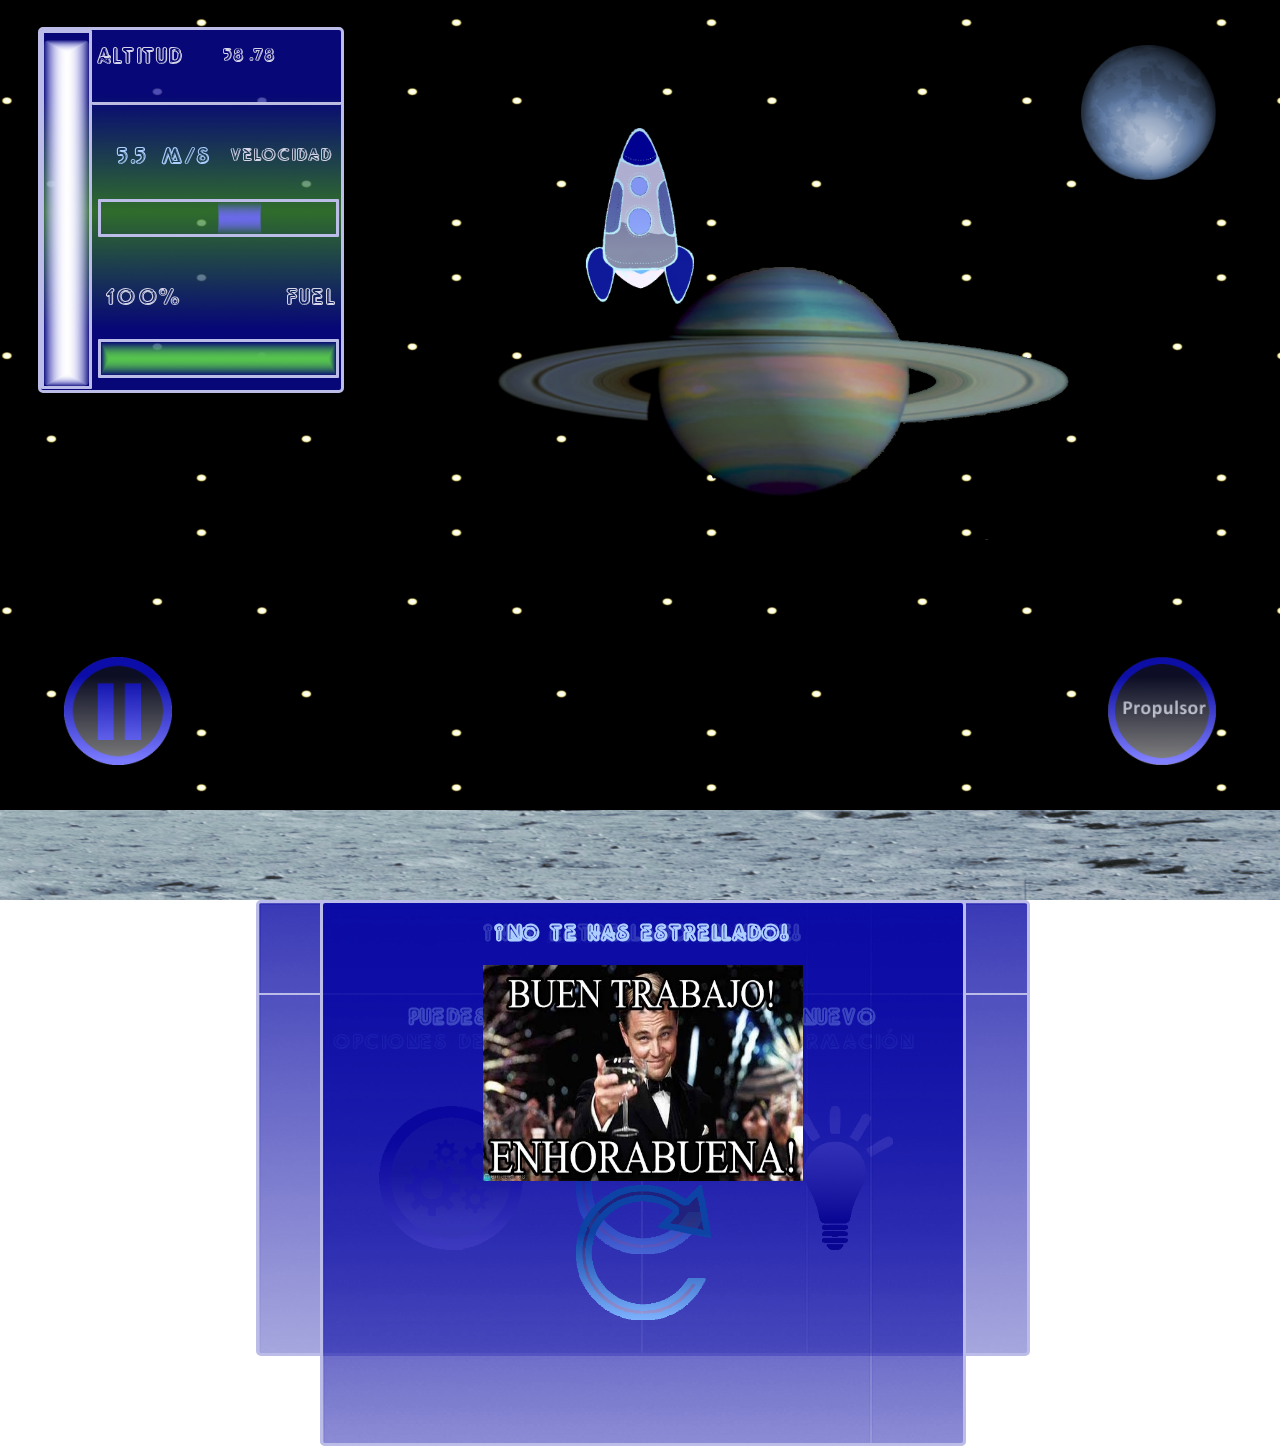
==== versionDesarrolloJS/index.html @ 4b64cf23 "Version con JS, de momento no tiene version Vertical" ====
<!DOCTYPE html>
<!-- Página principal de la aplicación-->
<html>
	<head>
		<!-- Información en la cabezera -->
		<title>Lunar Lander</title>
        <meta charset="UTF-8">
		<!-- La siguiente linea linca la página con la hoja CSS -->
		<link rel="stylesheet" href="css/horizontal.css">
        <!-- La siguiente linea linca la página con la hoja CSS -->
        <script src="js/js.js" language="javascript" type="text/javascript"></script>
        <!-- La siguiente linea permite poner acentos en la página-->
		<meta name="description" content="Videojuego Lunar Lander de Jesús Martínez, proyecto de Lenguaje de marcas del Ciclo Formativo Dual en el IES Borja Moll."/>
        <!-- La siguiente linea pone el icono que hay en el navegador-->
        <link rel="icon" type="img/png" href="img/favicon.ico"/>
	</head>
	<body>
        <div id="panelBloqueadoFantasma">
        </div>
		<!--Empieza composicion fondo-->
    		<div id="fondo" alt="fondo"></div>
    		<div id="suelo" alt="suelo"></div>
            <img id="planeta" src="img/planeta.png" alt="planeta">
            <img id="luna" src="img/luna.png" alt="luna">
		<!--Fin composición fondo-->
        <!--Empieza todo lo referente a pausar el juego-->
            <img onclick="pausarJuego();" class="giro" id="imgContenedorPausa" src="img/pausa.png" alt="pausa">
            <div id="menuPausa" class="oculto">
                <!--Cabezera con el titulo del menú-->
                <div id="menuPausaCabecera">
                    <div id="miniTitulo">
                        <span id="spanTituloPausa">Menú de Pausa</span>
                    </div>
                </div>                     
                <!--Div izquierdo, opciones de reinicio y continuar jugando-->
                <div id="pausaIzquierda">
                    <div id="pausaHoverIzquierda">
                    </div>
                    <!--Titulo izquierdo-->
                    <div class="titulosSubcategorias">
                        <span id="opcionesJuego" class="letrasSubcategorias">Opciones de juego</span>
                    </div>
                    <!--Div que contiene las opciones desplegadas-->
                    <div class="contenedorOpcionesPausa">
                        <!--Imagen que te da a elegir-->
                        <img onmouseover="engranajeHover()" onmouseout="engranajeOut()" onclick="desplegarEngranaje();" id="engranaje" class="imagenesSubcategorias" src="img/engranaje.png" alt="engranaje">
                        <!--Imagenes que aparecen depues de elegir-->
                        <img onmouseover="engranajeHover()" onmouseout="engranajeOut()" onclick="reanudar();" id="reanudar" class="imagenesSeleccion" src="img/play.png" alt="play">
                        <a href="about.html"><img onmouseover="engranajeHover()" onmouseout="engranajeOut()" onclick="about();" id="jsAbout" class="imagenesSeleccion" src="img/about.png" alt="informacion"></a>
                    </div>
                </div>
                <!--Linea divisoria-->
                <!--Div derecho, información e instrucciones-->
                <div id="pausaDerecha">
                    <div id="pausaHoverDerecha">
                    </div>
                    <!--Titulo derecho-->
                    <div class="titulosSubcategorias">
                        <span id="opcionesInformacion" class="letrasSubcategorias">Información</span>
                    </div>
                    <!--Div que contiene las opciones desplegadas-->
                    <div class="contenedorOpcionesPausa">
                        <!--Imagen que te da a elegir-->
                        <img onmouseover="bombillaHover()" onmouseout="bombillaOut()" onclick="desplegarBombilla();" id="bombilla" class="imagenesSubcategorias" src="img/bombilla.png" alt="bombilla">
                        <!--Imagenes que aparecen depues de elegir-->
                        <a href="instrucciones.html"><img onmouseover="bombillaHover()" onmouseout="bombillaOut()" id="instrucciones" class="imagenesSeleccion" src="img/instrucciones.png" alt="instrucciones"></a>
                        <img onmouseover="bombillaHover()" onmouseout="bombillaOut()" onclick="reiniciarJuego();" id="reiniciar" class="imagenesSeleccion" src="img/reinicio.png" alt="reinicio">
                    </div>
                </div>
            </div>
        <!--Termina todo lo referente a pausar el juego-->
        <!--Empiezan los menus de final de partida-->
            <div id="perdido" class="ocultoPerdido" >
                <h2>¡Has estrellado la nave!</h2><br>
                <h3>Puedes volver a intentarlo de nuevo</h3>
                <p> Intentos realizados: </p> <span id="intentos">0</span></b><br>
                <img onclick="reiniciarJuego();" class="giro" id="imgReinicio" src="img/reinicio.png" alt="reinicio">
            </div>
            <div id="ganado" class="ocultoGanado">
                <h2>¡No te has estrellado!</h2>
                <img id="enhorabuena" src="img/enhorabuena.png"><br>
                <img onclick="reiniciarJuego();" class="giro" id="imgReinicio" src="img/reinicio.png" alt="reinicio">
            </div>
        <!--Terminan los menus de final de partida-->
        <!--Empieza panel información-->
            <div id="panel">
            
                <div id="divBarraAltitud">
                    <img id="barraAltitud" src="img/barraAltitud.png">
                </div>
                <div id="divTextoAltitud">
                    <div id="letraPanelAltitud">ALTITUD</div>
                    <div id="altitudActual">0</div>
                </div>
                <div id="divVelocidad">
                    <div id="letraPanelVelocidad">VELOCIDAD</div>
                    <div id="velocidadActual">
                        <div class="separador"> <!--Funcionan como separadores, de forma que no vibren los elementos por el cambio de numeros -->
                            <span id="ms">0</span>
                        </div>
                        <div class="separador"> <!--Funcionan como separadores, de forma que no vibren los elementos por el cambio de numeros -->
                            <span>m/s</span>
                        </div>
                    </div>
                    <div id ="divBarraVelocidad">
                        <div id="divVelocidadNegativa"><img class="imgBarra" id="velocidadNegativa" src="img/barraNeg.png"></div>
                        <div id="divVelocidadPositiva"><img class="imgBarra" id="velocidadPositiva" src="img/barra.png"></div>
                          <!-- IDEA, el centro es 0, a la derecha vel. positiva e izquierda vel. negativa, con colores diferentes-->
                    </div>  
                </div>
                <div id="divFuel">
                    <div id="letraPanelFuel">FUEL</div> <!-- Letras de fuel -->
                    <div id="fuelDoble">
                        <!--<div id="fuelActual">-->
                        <div class="separador">
                            <span id="fuelActual">100</span>
                        </div>
                        <div class="separador">
                            <span>%</span>
                        </div>
                    </div>
                    <div id="divBarraFuel">
                        <img id="barraFuel" src="img/barraFuel.png">
                    </div>
                </div>
            </div>
        <!--Termina panel informacion-->
        <div id="divNave">
            <img id="nave" src="img/gifOff.gif" alt="nave">
        </div>
        <a href="#" onmousedown="propulsar()" onmouseup="noPropulsar()"><img class="giro" id="imgPropulsor" src="img/propulsor.png" alt="propulsor"></a>
	</body>
</html>
---- versionDesarrolloJS/css/horizontal.css ----
/* Versión horizontal de la aplicación */
/*Empieza la composición del fondo*/
    html,body{
    	margin: 0px;
    	padding: 0px;
        overflow: hidden;
    }
    #suelo{
    	background-image: url("../img/suelo.png");
    	position: absolute;
    	background-repeat: no-repeat;
    	bottom: 0px;
    	height: 10%;
    	width: 100%;
    	min-height: 10%;
        z-index: 2;
    	}
    #fondo{
    	background-image: url("../img/fondoRepeat.png");
    	position: absolute;
    	background-repeat;
    	top:0px;
    	height: 100%;
    	width: 100%;
    	}
    #planeta{
    	position: fixed;
        height: 35%;
    	top: 25%;
    	right: 15%;
        display: block;
    }
    #luna           {
    	position: absolute;
    	height:15%;
    	top:5%;
    	right: 5%;
    }
/*Fin la composición del fondo*/
/*Empieza el panel de Informacion*/
    /*Globales para informacion*/
        #panel{
        	position: fixed;
            background-image: url("../img/fondoPanel.png");
            background-size: 100%;
            background-position: center;
            border-radius: 5px;
            border: 3px solid #bcbce8;
        	top: 3%;
        	left: 3%;
            width: 35%;
            height: 40%;
            max-width: 300px;
            -moz-filter: grayscale(100%);
            min-width: 250px;
        }
        #panelBloqueadoFantasma{
            position: fixed;
            top: 0;
            left: 0;
            width: 100%;
            height: 100%;
            display: none;
            z-index: 5;
            opacity: 0.5;
            background-color: black;
        }
        /*#panelBloqueadoFantasma{
            position: absolute;
            border: 3px;
            border-radius: 5px solid;
            width: 100%;
            height: 100%;
            display: none;
            z-index: 3;
            opacity: 0.5;
            background-color: grey;
            min-width: 20%;
        }*/
        .caja{
            position: relative;
            padding-left: 25%;
            height: 33%;
            width: 75%;
        }
        .letraPanel{
            text-align: center;
            position: relative;
            font-family: 'neon2';
            font-size: 25px;
            color: #d6d6e8;
        }
        .imgBarra{
            position: relative;
            width: 100%;
            height: 100%;
        }
        #barraFuel{
            position: relative;
            width: 100%;
            height: 100%;
        }
        .separador{         /*El separador que evita que vibren los elementos*/
            position: relative;
            float: left;
            width: 49%;
            height: 100%;
        }
    /*Empieza la altitud */
        #divTextoAltitud{
            position: absolute;
            top: 0;
            right: 0;
            width: 83%;
            height: 20%;
            border-radius: 1px;
            border-bottom: 3px solid #bcbce0;
        }
        #divBarraAltitud{
            position: absolute;
            padding-bottom: 0px;
            width: 15%;
            height: 98%;
            border-radius: 1px;
            border: 3px solid #bcbce8;
        }
        #barraAltitud{
            position: absolute;
            bottom: 0;
            text-align: left;
            width: 100%;
            max-height: 100%;
            height: 100%;
            border-radius: 5px;
            border-bottom: 10px;
        }
        #letraPanelAltitud{
            text-align: left;
            padding-left: 5px;
            position: relative;
            float: left;
            width: 45%;
            font-family: 'neon2';
            font-size: 25px;
            color: #d6d6e8;
            padding-top: 7%;
        }
        #altitudActual{
            position: relative;
            float: right;
            width: 47%;
            font-family: 'neon2';
            font-size: 20px;
            color: #d6d6e8;
            padding-top: 7%;
        }
    /*Termina la altitud*/
    /*Empieza la velocidad*/
        #divVelocidad{
            position: absolute;
            bottom: 40%;
            right: 0;
            width: 78.5%;
            height: 30%;
            border-radius: 4px;
            box-sizing: border-box;
        }
        #divBarraVelocidad{
            position: absolute;
            bottom: 8%;
            right: 1%;
            width: 100%;
            height: 30%;
            border-radius: 1px;
            border: 3px solid #bcbce8;
            line-height: 0;
            font-size: 0;
        }

        #divVelocidadPositiva, #divVelocidadNegativa{
            width: 50%;
            height: 100%;
            display: inline-block;
        }
        #velocidadNegativa, #velocidadPositiva{
            width: 0%;
            max-width: 100%;
        }
        #velocidadNegativa{
            float: right;
        }

        #letraPanelVelocidad{
            text-align: right;
            padding-right: 9px;
            float: right;
            width: 45%;
            font-family: 'neon2';
            font-size: 20px;
            color: #d6d6e8;
            padding-top: 4%;
        }
        #velocidadActual{
            width: 47%;
            margin-left: 0;
            font-family: 'neon2';
            font-size: 20px;
            color: #d6d6e8;
            padding-top: 4%;
        }
    /*Termina la velocidad*/
    /*Empieza el fuel*/
        #divFuel{
            position: absolute;
            bottom: 1%;
            right: 0;
            width: 78.5%;
            height: 30%;
            border-radius: 4px;
        }
        #divBarraFuel{
            position: absolute;
            bottom: 8%;
            right: 1%;
            width: 100%;
            height: 30%;
            border-radius: 1px;
            border: 3px solid #bcbce8;
        }
        #letraPanelFuel{
            text-align: right;
            padding-right: 5px;
            float: right;
            width: 45%;
            font-family: 'neon2';
            font-size: 25px;
            color: #d6d6e8;
            padding-top: 4%;
        }
        #fuelDoble{
            text-align: left;
            width: 45%;
            font-family: 'neon2';
            font-size: 25px;
            color: #d6d6e8;
            padding-top: 4%;
        }
    /*Termina el fuel*/
/*Termina el panel de Informacion*/
/*Empieza todo lo referente a pausar el juego*/
        /*Imagen que genera el despliegue menuPausa*/
        #imgContenedorPausa{        
            position: absolute;
            height: 12%;
            bottom: 15%;
            left: 5%;
            display: block;
            z-index: 20;
        }
        /*Imagen que despliega menuPausa*/
        #menuPausa{
            background-image: url("../img/fondoMenu.png");
            text-align: center;
            position: absolute;
            width: 60%;
            height: 50%;
            left: 20%;
            top: 15%;
            border-radius: 5px;
            border: 3px solid #bcbce8;
            /*display: none; /*block / none*/
            z-index: 6;
            transition: all 1s ease;
            animation-delay: 2s;
        }
        #menuPausa.oculto{
            top: 100%; 
        }
        /*Contenedor izquierdo general*/
        #pausaIzquierda{
            position: absolute;
            display: inline-block;
            background-color: none;
            opacity: 1;
            height: 80%;
            width: 50%;
            left: 0;
        }
        /*Contenedor derecho general*/
        #pausaDerecha{
            position: absolute;
            display: inline-block;
            height: 80%;
            width: 50%;
            right: 0;
            border-left-width: thick;
            border-left: 2px solid #bcbce8;
        }
        #pausaHoverDerecha{
            position: absolute;
            width: 100%;
            height: 100%;
            z-index: 2;
            display: none;
            margin: auto;
        }
        #pausaHoverIzquierda{
            position: absolute;
            width: 100%;
            height: 100%;
            background-color: white;
            opacity: 0.2;
            z-index: 2;
            display: none;
            margin: auto;
        }
        /*Ids y Clases globales a menuPausa*/
            #menuPausaCabecera{
                position: relative;
                width: 100%;
                height: 20%;
                border-bottom-width: thick;
                border-bottom: 2px solid #bcbce8;
            }
            #miniTitulo{
                position: absolute;
                width: 100%;
                padding-top: 3%;
            }
            #spanTituloPausa{
                font-family: 'neon2';
                color: #adcfff;
                text-align: center;
                font-size: 25px;
                letter-spacing: 1px;
            }
            #hr {
                position: absolute;
                left: 50%;
                top: 20%;
                width:2px;
                z-index: 7;
                height:81%;
                background-color: #bcbce8;
                /*transition: 1s ease-in-out;
                display: block;*/
            }
            .titulosSubcategorias{
                position: relative;
                display: inline-block;
                height: 10%;
                width: 100%;
                margin-top: 10%;
            
            }
            .letrasSubcategorias{
                font-family: 'neon2';
                color: #adcfff;
                text-align: center;
                font-size: 23px;
                letter-spacing: 1px;
            }
            .contenedorOpcionesPausa{
                position: relative;
                display: inline-block;
                text-align: center;
                width: 96%;
                height: 80%;
                right: 0;
                bottom: 0;
            }
            .imagenesSubcategorias, .imagenesSeleccion{
                height: 50%;
                margin-top: 10%;
                z-index: 7;
                display: inline-block; /*none , block*/
                transition: 0.5s;
            }
            .imagenesSubcategorias:hover, .imagenesSeleccion:hover {
                height: 55%;
                transform: translate(0%, -5%);
            }
            .imagenesSeleccion{
                height: 50%;
                margin-top: 10%;
                z-index: 7;
                display: none; /*none , block*/
                transition: 0.5s;
            }
        /*Div izquierdo, opciones de reinicio y continuar jugando*/
/*Termina todo lo referente a pausar el juego*/
/*Empiezan los objetos de la pantalla */
    #divNave{
        position: fixed;
        text-align: center;
        top: 5%;
        width: 100%;
        height: 20%;
        z-index: 3;
    }
    #nave{
    	height: 100%;
    }
    #imgPropulsor{
        position: absolute;
        height: 12%;
        bottom: 15%;
        right: 5%;
        z-index: 4;
    }
/*Terminan los objetos de la pantalla*/
/*Empieza los menus de fin de partida*/
    #ganado{
        background-image: url("../img/fondoMenu.png");
        text-align: center;
        position: absolute;
        border-radius: 5px;
        border: 3px solid #bcbce8;
        width: 50%;
        height: 60%;
        left: 25%;
        top: 10%;
        z-index: 6;
        /*display: none; /*block / none*/
        transition: all 1s ease;
    }
    #perdido{
        background-image: url("../img/fondoMenu.png");
        text-align: center;
        position: absolute;
        border-radius: 5px;
        border: 3px solid #bcbce8;
        width: 50%;
        height: 60%;
        left: 25%;
        top: 15%;
        z-index: 6;
        /*display: block; /*block / none*/
        transition: all 1s ease;
    }
    #ganado.ocultoGanado{
        top: 100%;
    }
    #perdido.ocultoPerdido{
        top: 100%;
    }
    #imgReinicio{
        height: 25%;
        bottom: 10%;
    }
    #enhorabuena{           /*La imagen al aterrizar correctamente*/
        top: 15%;
        width: 50%;
        height: 40%;
    }
    #intentos{
        font-family: 'neon2';
        color: #adcfff;
        font-size:25px;

    }
/*Termina los menus de fin de partida*/
/*Empieza el procesamiento de text en general*/
    @font-face {
        font-family: 'neon2';
        src: url("../font/neon2.ttf");
    }
    h1, h2, h3, p, #velocidadActual{
        font-family: 'neon2';
        color: #adcfff;
        text-align: center;
        font-size:25px;
    }
    #fuelActual{
        font-family: 'neon2';
        text-align: center;
        font-size:25px;
    }
    .letrasInstrucciones{
        font-family: 'neon2';
    	font-size: 25px;
        text-align: center;
        color: #adcfff;
    }
/*Termina el procesamiento de text en general*/
/*Menús de instrucciones y de about*/
    .divHorizontalCentrado{
        position: fixed;
        bottom: 10%;
        width: 100%;
        text-align: center;
        height: 20%;
    }
    #informacion{
        position:fixed;
        top: 20%;
        width: 80%;
    	height: 70%;
    	left: 10%;
    }
    #manual{
    	position:fixed;
        background-image: url("../img/fondoMenu.png");
        background-repeat: repeat-x;
        border-radius: 20px;
        border: 3px solid #bcbce8;
        top: 10%;
    	right: 10%;
    	left: 10%;
        z-index: 3;
    }
    #about{
    	position:fixed;
        background-image: url("../img/fondoMenu.png");
        border-radius: 20px;
        border: 6px solid #bcbce8;
        min-width: 700px;
        top: 10%;
    	right: 10%;
    	left: 10%;
        z-index: 3;
    }
    #lunaInstrucciones{
    	position: absolute;
    	height:12%;
    	top:1%;
    	right: 2%;
    }
    #libroInstrucciones{
        position: relative;
        height: 75%;
    }
    #barraVelocidad{
        width: 100%
    }
/*Efecto giro en imagenes*/
.giro:hover {
-webkit-transform: rotate(-7deg);
-moz-transform: rotate(-7deg);
-ms-transform: rotate(-7deg);
transform: rotate(-7deg);
-webkit-transition: all 0.5s ease-out;
-moz-transition: all 0.5s ease;
-ms-transition: all 0.5s ease;
}
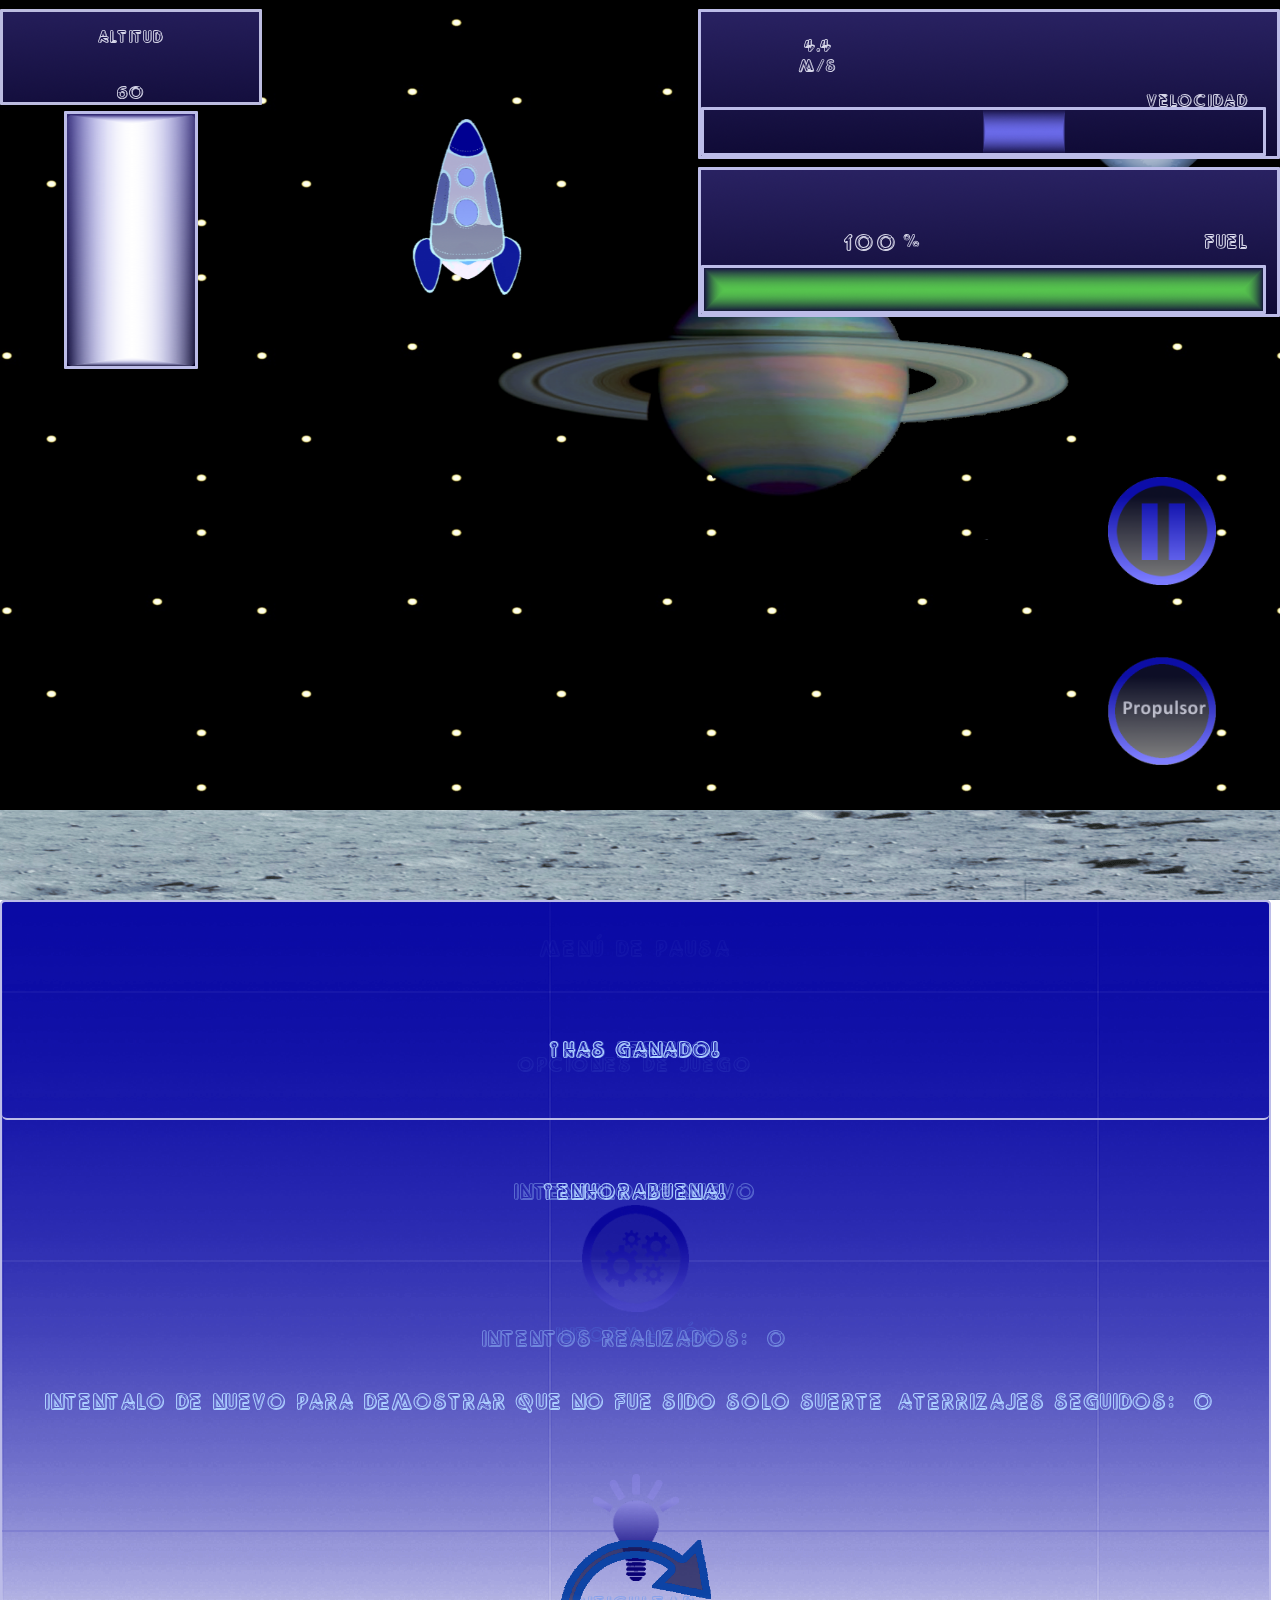
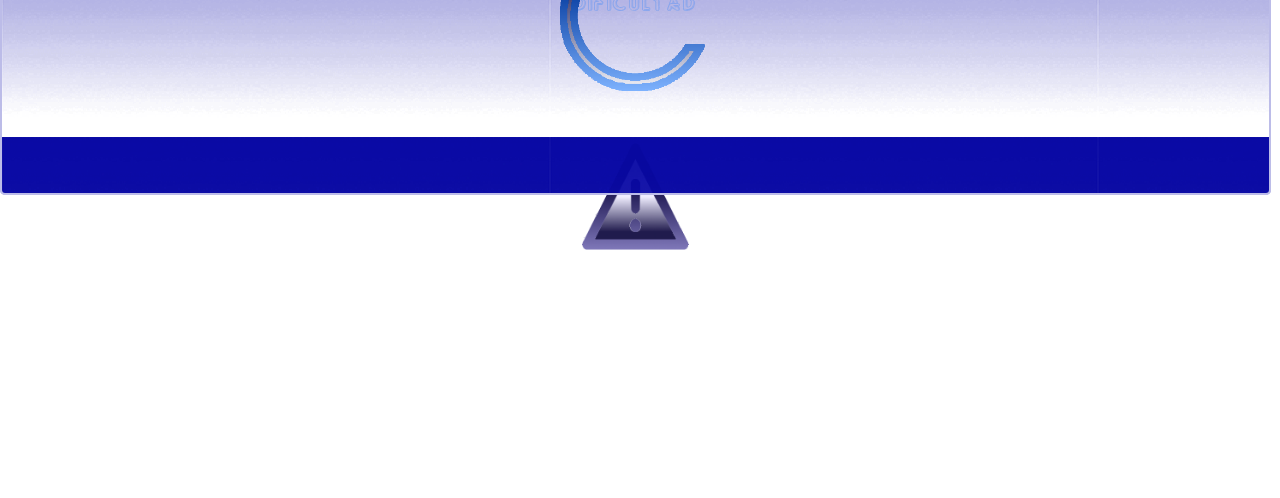
==== commit c2943725: "Toda la version Vertical funciona correctamente" ====
--- a/versionDesarrolloJS/index.html
+++ b/versionDesarrolloJS/index.html
@@ -2,17 +2,13 @@
 <!-- Página principal de la aplicación-->
 <html>
 	<head>
-		<!-- Información en la cabezera -->
 		<title>Lunar Lander</title>
         <meta charset="UTF-8">
-		<!-- La siguiente linea linca la página con la hoja CSS -->
-		<link rel="stylesheet" href="css/horizontal.css">
-        <!-- La siguiente linea linca la página con la hoja CSS -->
+		<link rel="stylesheet" href="css/vertical.css">
         <script src="js/js.js" language="javascript" type="text/javascript"></script>
-        <!-- La siguiente linea permite poner acentos en la página-->
 		<meta name="description" content="Videojuego Lunar Lander de Jesús Martínez, proyecto de Lenguaje de marcas del Ciclo Formativo Dual en el IES Borja Moll."/>
-        <!-- La siguiente linea pone el icono que hay en el navegador-->
         <link rel="icon" type="img/png" href="img/favicon.ico"/>
+        <meta name="viewport" content="width=device-width, user-scalable=no">
 	</head>
 	<body>
         <div id="panelBloqueadoFantasma">
@@ -31,8 +27,8 @@
                     <div id="miniTitulo">
                         <span id="spanTituloPausa">Menú de Pausa</span>
                     </div>
-                </div>                     
-                <!--Div izquierdo, opciones de reinicio y continuar jugando-->
+                </div>                  
+                <!--Div superior, opciones de reinicio y continuar jugando-->
                 <div id="pausaIzquierda">
                     <div id="pausaHoverIzquierda">
                     </div>
@@ -47,9 +43,9 @@
                         <!--Imagenes que aparecen depues de elegir-->
                         <img onmouseover="engranajeHover()" onmouseout="engranajeOut()" onclick="reanudar();" id="reanudar" class="imagenesSeleccion" src="img/play.png" alt="play">
                         <a href="about.html"><img onmouseover="engranajeHover()" onmouseout="engranajeOut()" onclick="about();" id="jsAbout" class="imagenesSeleccion" src="img/about.png" alt="informacion"></a>
+                        <img onmouseover="engranajeHover()" onmouseout="engranajeOut()" onclick="dificultadF();" id="dificultadF" class="imagenesSeleccion" src="img/dificultadF.png" alt="DificultadFacil"> 
                     </div>
                 </div>
-                <!--Linea divisoria-->
                 <!--Div derecho, información e instrucciones-->
                 <div id="pausaDerecha">
                     <div id="pausaHoverDerecha">
@@ -65,26 +61,67 @@
                         <!--Imagenes que aparecen depues de elegir-->
                         <a href="instrucciones.html"><img onmouseover="bombillaHover()" onmouseout="bombillaOut()" id="instrucciones" class="imagenesSeleccion" src="img/instrucciones.png" alt="instrucciones"></a>
                         <img onmouseover="bombillaHover()" onmouseout="bombillaOut()" onclick="reiniciarJuego();" id="reiniciar" class="imagenesSeleccion" src="img/reinicio.png" alt="reinicio">
+                        <img onmouseover="bombillaHover()" onmouseout="bombillaOut()" onclick="dificultadD()" id="dificultadD" class="imagenesSeleccion" src="img/dificultadD.png" alt="DificultadoDificil"></a>
+                    </div>
+                </div>
+                <div id="pausaDificultad">
+                    <div id="pausaHoverDificultad">
+                    </div>
+                    <!--Titulo dificultad-->
+                    <div class="titulosSubcategorias">
+                        <span id="opcionesDificultad" class="letrasSubcategorias">Dificultad</span>
+                    </div>
+                    <!--Div que contiene las opciones desplegadas-->
+                    <div class="contenedorOpcionesDificultad">
+                        <!--Imagen que te da a elegir-->
+                        <img onmouseover="dificultadHover()" onmouseout="dificultadOut()" onclick="desplegarDificultad();" class="imagenesSubcategorias" src="img/dificultad.png" alt="dificultad">
                     </div>
                 </div>
             </div>
         <!--Termina todo lo referente a pausar el juego-->
         <!--Empiezan los menus de final de partida-->
             <div id="perdido" class="ocultoPerdido" >
-                <h2>¡Has estrellado la nave!</h2><br>
-                <h3>Puedes volver a intentarlo de nuevo</h3>
-                <p> Intentos realizados: </p> <span id="intentos">0</span></b><br>
-                <img onclick="reiniciarJuego();" class="giro" id="imgReinicio" src="img/reinicio.png" alt="reinicio">
+                <div class="contenedorTitulo">
+                    <span id="tituloPerdido">¡Has perdido!</span>
+                </div>
+                <div class="contenedorSubtitulo">
+                    <div id="contadorIntentos">
+                        <span class="textoSubtitulo" id="texto">Intentalo de nuevo</span>
+                        <span id="intentosRealizados"> Intentos realizados: </span><span id="intentos">0</span>
+                    </div>
+                </div>
+                <div class="divImagenInferior">
+                    <div id ="mostrarCambioDificultadF">
+                        <img class="giro" onclick="dificultadF();" id="imgDificultadF" src="img/dificultadF.png" alt="DificultadFacil"> 
+                    </div>
+                    <div id ="mostrarReinicioP">
+                        <img onclick="reiniciarJuego();" class="giro" id="imgReinicioNormal" src="img/reinicio.png" alt="reinicio">
+                    </div>
+                </div>
             </div>
             <div id="ganado" class="ocultoGanado">
-                <h2>¡No te has estrellado!</h2>
-                <img id="enhorabuena" src="img/enhorabuena.png"><br>
-                <img onclick="reiniciarJuego();" class="giro" id="imgReinicio" src="img/reinicio.png" alt="reinicio">
+                <div class="contenedorTitulo">
+                    <span id="tituloGanado">¡Has ganado!</span>
+                </div>
+                <div class="contenedorSubtitulo">
+                    <div id="contadorIntentos">
+                        <span class="textoSubtitulo">¡Enhorabuena!</span>
+                        <span class="textoSubtitulo" id="texto2">Intentalo de nuevo para demostrar que no fue sido solo suerte</span>
+                        <span id="intentosRealizadosGanados"> Aterrizajes seguidos: </span><span id="aterrizajes">0</span>
+                    </div>
+                </div>
+                <div class="divImagenInferior">
+                    <div id ="mostrarCambioDificultadD">
+                        <img  class="giro" onclick="dificultadD();" id="imgDificultadD" src="img/dificultadD.png" alt="DificultadDificil"> 
+                    </div>
+                    <div id ="mostrarReinicioG">
+                        <img onclick="reiniciarJuego();" class="giro" id="imgReinicioG" src="img/reinicio.png" alt="reinicio">
+                    </div>
+                </div>
             </div>
         <!--Terminan los menus de final de partida-->
         <!--Empieza panel información-->
             <div id="panel">
-            
                 <div id="divBarraAltitud">
                     <img id="barraAltitud" src="img/barraAltitud.png">
                 </div>
@@ -99,7 +136,7 @@
                             <span id="ms">0</span>
                         </div>
                         <div class="separador"> <!--Funcionan como separadores, de forma que no vibren los elementos por el cambio de numeros -->
-                            <span>m/s</span>
+                            <span id="msEstatico">m/s</span>
                         </div>
                     </div>
                     <div id ="divBarraVelocidad">
@@ -112,7 +149,7 @@
                     <div id="letraPanelFuel">FUEL</div> <!-- Letras de fuel -->
                     <div id="fuelDoble">
                         <!--<div id="fuelActual">-->
-                        <div class="separador">
+                        <div id="cien" class="separador">
                             <span id="fuelActual">100</span>
                         </div>
                         <div class="separador">
--- a/versionDesarrolloJS/css/vertical.css
+++ b/versionDesarrolloJS/css/vertical.css
@@ -0,0 +1,726 @@
+/* Versión horizontal de la aplicación */
+/*Empieza la composición del fondo*/
+    html,body{
+        margin: 0px;
+        padding: 0px;
+        overflow: hidden;
+    }
+    #suelo{
+        background-image: url("../img/suelo.png");
+        position: absolute;
+        background-repeat: no-repeat;
+        bottom: 0px;
+        height: 10%;
+        width: 100%;
+        min-height: 10%;
+        z-index: 2;
+        }
+    #fondo{
+        background-image: url("../img/fondoRepeat.png");
+        position: absolute;
+        background-repeat;
+        top:0px;
+        height: 100%;
+        width: 100%;
+        }
+    #planeta{
+        position: fixed;
+        height: 35%;
+        top: 25%;
+        right: 15%;
+        display: block;
+    }
+    #luna           {
+        position: absolute;
+        height:15%;
+        top:5%;
+        right: 5%;
+    }
+/*Fin la composición del fondo*/
+/*Empieza el panel de Informacion*/
+    /*Globales para informacion*/
+        #panel{
+            position: fixed;
+            background-position: center;
+            top: 1%;
+            width: 100%;
+            height: 40%;
+        }
+        #panelBloqueadoFantasma{
+            position: fixed;
+            top: 0;
+            left: 0;
+            width: 100%;
+            height: 100%;
+            display: none;
+            z-index: 5;
+            opacity: 0.5;
+            background-color: black;
+        }
+        .caja{
+            position: relative;
+            padding-left: 25%;
+            height: 33%;
+            width: 75%;
+        }
+        .letraPanel{
+            text-align: center;
+            position: relative;
+            font-family: 'neon2';
+            font-size: 25px;
+            color: #d6d6e8;
+        }
+        .imgBarra{
+            position: relative;
+            width: 100%;
+            height: 100%;
+        }
+        #barraFuel{
+            position: relative;
+            width: 100%;
+            height: 100%;
+        }
+        .separador{         /*El separador que evita que vibren los elementos*/
+            position: relative;
+            float: left;
+            width: 49%;
+            height: 100%;
+        }
+    /*Empieza la altitud */
+        #divTextoAltitud{
+            position: absolute;
+            text-align: center;
+            top: 0;
+            left: 0;
+            width: 20%;
+            height: 25%;
+            border-radius: 1px;
+            border: 3px solid #bcbce0;
+            background-image: url("../img/fondoVelocidad.png");
+            background-position: center;
+        }
+        #divBarraAltitud{
+            position: absolute;
+            bottom: 0;
+            margin-left: 5%;
+            width: 10%;
+            height: 70%;
+            border-radius: 1px;
+            border: 3px solid #bcbce8;
+            background-image: url("../img/fondoVelocidad.png");
+            background-position: center;    
+        }
+        #barraAltitud{
+            position: absolute;
+            bottom: 0;
+            text-align: left;
+            width: 100%;
+            max-height: 100%;
+            height: 100%;
+            border-radius: 5px;
+            border-bottom: 10px;
+        }
+        #letraPanelAltitud{
+            display:inline-block;
+            left: 0;
+            position: relative;
+            width: 90%;
+            font-family: 'neon2';
+            font-size: 19px;
+            color: #d6d6e8;
+            padding-top: 7%;
+        }
+        #altitudActual{
+            display:inline-block;
+            position: relative;
+            width: 47%;
+            font-family: 'neon2';
+            font-size: 20px;
+            color: #d6d6e8;
+            margin-top: 15%;
+        }
+        .separador{         /*El separador que evita que vibren los elementos*/
+            position: relative;
+            float: left;
+            width: 49%;
+            height: 100%;
+        }
+    /*Termina la altitud*/
+    /*Empieza la velocidad*/
+        #divVelocidad{
+            position: absolute;
+            top: 0%;
+            right: 0;
+            width: 45%;
+            height: 40%;
+            border-radius: 1px;
+            border: 3px solid #bcbce8;
+            background-image: url("../img/fondoVelocidad.png");
+            background-position: center;
+        }
+        #divBarraVelocidad{
+            position: absolute;
+            bottom: 0;
+            margin-right: 3%; 
+            width: 97%;
+            height: 30%;
+            border-radius: 1px;
+            border: 3px solid #bcbce8;
+            line-height: 0;
+            font-size: 0;
+        }
+        #divVelocidadPositiva, #divVelocidadNegativa{
+            width: 50%;
+            height: 100%;
+            display: inline-block;
+        }
+        #velocidadNegativa, #velocidadPositiva{
+            width: 0%;
+            max-width: 100%;
+        }
+        #velocidadNegativa{
+            float: right;
+        }
+        #ms{
+            font-family: 'neon2';
+            font-size: 19px;
+            color: #d6d6e8;
+        }
+        #msEstatico{
+            font-family: 'neon2';
+            font-size: 19px;
+            color: #d6d6e8;
+        }
+        #letraPanelVelocidad{
+            display: inline-block;
+            text-align: right;
+            float: right;
+            width: 55%;
+            font-family: 'neon2';
+            font-size: 20px;
+            color: #d6d6e8;
+            padding-top: 14%;
+            padding-right: 5%;
+        }
+        #velocidadActual{
+            width: 42%;
+            margin-left: 10%;
+            font-family: 'neon2';
+            font-size: 20px;
+            color: #d6d6e8;
+            padding-top: 4%;
+        }
+    /*Termina la velocidad*/
+    /*Empieza el fuel*/
+        #divFuel{
+            position: absolute;
+            top: 44%;
+            right: 0;
+            width: 45%;
+            height: 40%;
+            border-radius: 1px;
+            border: 3px solid #bcbce8;
+            background-image: url("../img/fondoVelocidad.png");
+            background-position: center;
+        }
+        #divBarraFuel{
+            position: absolute;
+            bottom: 0;
+            margin-right: 3%; 
+            width: 97%;
+            height: 30%;
+            border-radius: 1px;
+            border: 3px solid #bcbce8;
+
+        }
+        #letraPanelFuel{
+            display: inline-block;
+            text-align: right;
+            float: right;
+            width: 25%;
+            height: 25%;
+            font-family: 'neon2';
+            font-size: 22px;
+            color: #d6d6e8;
+            padding-top: 11%;
+            padding-right: 5%;
+        }
+        #fuelDoble{
+            width: 60%;
+            height: 25%;
+            margin-left: 5%;
+            font-family: 'neon2';
+            font-size: 19px;
+            color: #d6d6e8;
+            padding-top: 11%;
+        }
+        #cien{
+            font-family: 'neon2';
+            text-align: right;
+            margin-right: 1%;
+            font-size: 19px;
+            color: #d6d6e8;
+        }
+    /*Termina el fuel*/
+/*Termina el panel de Informacion*/
+/*Empieza todo lo referente a pausar el juego*/
+        /*Imagen que genera el despliegue menuPausa*/
+        #imgContenedorPausa{        
+            position: absolute;
+            height: 12%;
+            bottom: 35%;
+            right: 5%;
+            display: block;
+            z-index: 20;
+        }
+        /*Imagen que despliega menuPausa*/
+        #menuPausa{
+            background-image: url("../img/fondoMenu.png");
+            text-align: center;
+            position: absolute;
+            width: 99%;
+            height: 99%;
+            border-radius: 5px;
+            border: 2px solid #bcbce8;
+            /*display: none; /*block / none*/
+            z-index: 6;
+            transition: all 1s ease;
+            animation-delay: 2s;
+        }
+        #menuPausa.oculto{
+            top: 100%; 
+        }
+        /*Contenedor superior general*/
+        #pausaIzquierda{
+            position: relative;
+            display: block;
+            background-color: none;
+            opacity: 1;
+            height: 30%;
+            width: 100%;
+            border-bottom-width: thick;
+            border-bottom: 2px solid #bcbce8;
+        }
+        /*Contenedor central general*/
+        #pausaDerecha{
+            position: relative;
+            display: block;
+            height: 30%;
+            width: 100%;
+            border-bottom-width: thick;
+            border-bottom: 2px solid #bcbce8;
+        }
+        /*Contenedor inferior general*/
+        #pausaDificultad{
+            position: relative;
+            display: block;
+            height: 30%;
+            width: 100%;
+        }
+        #pausaHoverDerecha{
+            position: absolute;
+            width: 100%;
+            height: 100%;
+            z-index: 2;
+            display: none;
+            margin: auto;
+        }
+        #pausaHoverIzquierda{
+            position: absolute;
+            width: 100%;
+            height: 100%;
+            background-color: white;
+            opacity: 0.2;
+            z-index: 2;
+            display: none;
+            margin: auto;
+        }
+        #pausaHoverDificultad{
+            position: absolute;
+            width: 100%;
+            height: 100%;
+            background-color: white;
+            opacity: 0.2;
+            z-index: 2;
+            display: none;
+            margin: auto;
+        }
+        /*Ids y Clases globales a menuPausa*/
+            #menuPausaCabecera{
+                position: relative;
+                width: 100%;
+                height: 10%;
+                border-bottom-width: thick;
+                border-bottom: 2px solid #bcbce8;
+            }
+            #miniTitulo{
+                position: absolute;
+                width: 100%;
+                padding-top: 3%;
+            }
+            #spanTituloPausa{
+                font-family: 'neon2';
+                color: #adcfff;
+                text-align: center;
+                font-size: 25px;
+                letter-spacing: 1px;
+            }
+            #hr {
+                position: absolute;
+                left: 50%;
+                top: 20%;
+                width:2px;
+                z-index: 7;
+                height:81%;
+                background-color: #bcbce8;
+                /*transition: 1s ease-in-out;
+                display: block;*/
+            }
+            .titulosSubcategorias{
+                position: relative;
+                display: inline-block;
+                height: 10%;
+                width: 100%;
+                margin-top: 5%;
+            
+            }
+            .letrasSubcategorias{
+                font-family: 'neon2';
+                color: #adcfff;
+                text-align: center;
+                font-size: 23px;
+                letter-spacing: 1px;
+            }
+            .contenedorOpcionesPausa{
+                position: relative;
+                display: inline-block;
+                text-align: center;
+                width: 96%;
+                height: 80%;
+                right: 0;
+                bottom: 0;
+            }
+            .contenedorOpcionesDificultad{
+                position: relative;
+                display: inline-block;
+                text-align: center;
+                width: 96%;
+                height: 80%;
+                right: 0;
+                bottom: 0;
+            }
+            .imagenesSubcategorias, .imagenesSeleccion{
+                height: 50%;
+                margin-top: 10%;
+                z-index: 7;
+                display: inline-block;
+                transition: 0.5s;
+            }
+            .imagenesSubcategorias:hover, .imagenesSeleccion:hover {
+                height: 55%;
+                transform: translate(0%, -5%);
+            }
+            .imagenesSeleccion{
+                height: 50%;
+                margin-top: 10%;
+                z-index: 7;
+                display: none; /*none , block*/
+                transition: 0.5s;
+            }
+        /*Div izquierdo, opciones de reinicio y continuar jugando*/
+/*Termina todo lo referente a pausar el juego*/
+/*Empiezan los objetos de la pantalla */
+    #divNave{
+        position: fixed;
+        text-align: center;
+        top: 5%;
+        width: 100%;
+        height: 20%;
+        z-index: 3;
+    }
+    #nave{
+        height: 100%;
+        margin-right: 27%;
+    }
+    #imgPropulsor{
+        position: absolute;
+        height: 12%;
+        bottom: 15%;
+        right: 5%;
+        z-index: 4;
+    }
+/*Terminan los objetos de la pantalla*/
+/*Empieza los menus de fin de partida*/
+    .contenedorTitulo{
+        position: relative;
+        display: block;
+        top: 0;
+        height: 10%;
+        width: 100%;
+        margin-top: 10%;
+        border-radius: 5px;
+        border-bottom: 2px solid #bcbce8;
+    }
+    .contenedorSubtitulo{
+        position: relative;
+        display: block;
+        top: 0;
+        height: 40%;
+        width: 100%;
+    }
+    .divImagenInferior{
+        position: relative;
+        display: inline-block;
+        bottom: 0;
+        height: 20%;
+        width: 100%;
+    }
+    #mostrarCambioDificultadF{
+        position: relative;
+        height: 100%;
+        width: 45%;
+        left:0;
+        text-align: center;
+        display: none;
+    }
+    #mostrarCambioDificultadD{
+        position: relative;
+        height: 100%;
+        width: 45%;
+        left:0;
+        text-align: center;
+        display: none;
+    }
+    #mostrarReinicioP{
+        position: relative;
+        display: inline-block;
+        height: 100%;
+        width: 45%;
+        right: 0;
+        text-align: center;
+        margin-bottom: 30%;
+    }
+    #mostrarReinicioG{
+        position: relative;
+        display: inline-block;
+        height: 100%;
+        width: 45%;
+        right: 0;
+        text-align: center;
+    }
+    #ganado{
+        background-image: url("../img/fondoMenu.png");
+        text-align: center;
+        position: absolute;
+        border-radius: 5px;
+        border: 2px solid #bcbce8;
+        width: 99%;
+        height: 99%;
+        z-index: 6;
+        /*display: block; /*block / none*/
+        transition: all 2s ease;
+    }
+    #perdido{
+        background-image: url("../img/fondoMenu.png");
+        text-align: center;
+        position: absolute;
+        border-radius: 5px;
+        border: 2px solid #bcbce8;
+        width: 99%;
+        height: 99%;
+        z-index: 6;
+        /*display: block; /*block / none*/
+        transition: all 2s ease;
+    }
+    #ganado.ocultoGanado{
+        top: 100%;
+    }
+    #perdido.ocultoPerdido{
+        top: 100%;
+    }
+    #imgReinicio{
+        height: 85%;
+        bottom: 10%;
+    }
+    #imgReinicioNormal{
+        height: 85%;
+        bottom: 10%;
+        margin-bottom: 20%;
+    }
+    #imgReinicioG{
+        height: 85%;
+        bottom: 10%;
+    }
+    #imgDificultadF{
+        position: relative;
+        display: none;
+        height: 85%;
+        bottom: 30%;
+    }
+    #imgDificultadD{
+        position: relative;
+        display: none;
+        height: 85%;
+        bottom: 5%;
+    }
+    #enhorabuena{           /*La imagen al aterrizar correctamente*/
+        top: 15%;
+        width: 50%;
+        height: 40%;
+    }
+    #intentosRealizados{
+        display: inline-block;
+        font-family: 'neon2';
+        color: #adcfff;
+        font-size:25px;
+        margin-top: 10%;
+        margin-left: 10px;
+        margin-right: 10px;
+    }
+    #intentosRealizadosGanados{
+        display: inline-block;
+        font-family: 'neon2';
+        color: #adcfff;
+        font-size:25px;
+        margin-top: 10%;
+        margin-left: 10px;
+        margin-right: 10px;
+    }
+    #intentos, #aterrizajes{
+        display: inline-block;
+        font-family: 'neon2';
+        color: #adcfff;
+        font-size:25px;
+        margin-top: 10%;
+        margin-left: 10px;
+        margin-right: 10px;
+    }
+    #contadorIntentos{
+        position: relative;
+        height: 70%;
+        width: 100%;
+        margin-bottom: 5%;
+    }
+    .textoSubtitulo{
+        display: block;
+        margin-top: 5%;
+        font-family: 'neon2';
+        color: #adcfff;
+        font-size:25px;
+    }
+/*Termina los menus de fin de partida*/
+/*Empieza el procesamiento de text en general*/
+    @font-face {
+        font-family: 'neon2';
+        src: url("../font/neon2.ttf");
+    }
+    h1, h2, h3, p, #velocidadActual{
+        font-family: 'neon2';
+        color: #adcfff;
+        text-align: center;
+        font-size:25px;
+    }
+    #fuelActual{
+        font-family: 'neon2';
+        text-align: center;
+        font-size:25px;
+    }
+    .letrasInstrucciones{
+        font-family: 'neon2';
+        font-size: 22px;
+        text-align: center;
+        color: #adcfff;
+    }
+    .letrasAbout{
+        font-family: 'neon2';
+        font-size: 19px;
+        text-align: center;
+        color: #adcfff;
+    }
+    #tituloGanado{
+        font-family: 'neon2';
+        font-size: 25px;
+        text-align: center;
+        color: #adcfff;
+        display: inline-block;
+        margin-top: 1%;
+    }
+    #tituloPerdido{
+        font-family: 'neon2';
+        font-size: 25px;
+        text-align: center;
+        color: #adcfff;
+        display: inline-block;
+        margin-top: 1%;
+    }
+    #texto2{
+        font-family: 'neon2';
+        font-size: 25px;
+        text-align: center;
+        color: #adcfff;
+        display: inline-block;
+        margin-top: 15%;
+    }
+/*Termina el procesamiento de text en general*/
+/*Menús de instrucciones y de about*/
+    .divHorizontalCentrado{
+        position: relative;
+        bottom: 1%;
+        width: 100%;
+        text-align: center;
+        height: 20%;
+    }
+    #informacion{
+        position:fixed;
+        top: 20%;
+        width: 80%;
+        height: 70%;
+        left: 10%;
+    }
+    #manual{
+        position:fixed;
+        background-image: url("../img/fondoMenu.png");
+        background-repeat: repeat-x;
+        border-radius: 10px;
+        border: 2px solid #bcbce8;
+        height: 85%;
+        width: 90%;
+        right: 4%;
+        text-align: center;
+        z-index: 3;
+    }
+    #about{
+        position:fixed;
+        background-image: url("../img/fondoMenu.png");
+        background-repeat: repeat-x;
+        border-radius: 10px;
+        border: 2px solid #bcbce8;
+        height: 85%;
+        width: 90%;
+        right: 4%;
+        text-align: center;
+        z-index: 3;
+    }
+    #lunaInstrucciones{
+        position: absolute;
+        height:12%;
+        top:1%;
+        right: 2%;
+    }
+    #libroInstrucciones{
+        position: relative;
+        height: 75%;
+    }
+    #barraVelocidad{
+        width: 100%
+    }
+/*Efecto giro en imagenes*/
+.giro:hover {
+-webkit-transform: rotate(-7deg);
+-moz-transform: rotate(-7deg);
+-ms-transform: rotate(-7deg);
+transform: rotate(-7deg);
+-webkit-transition: all 0.5s ease-out;
+-moz-transition: all 0.5s ease;
+-ms-transition: all 0.5s ease;
+}